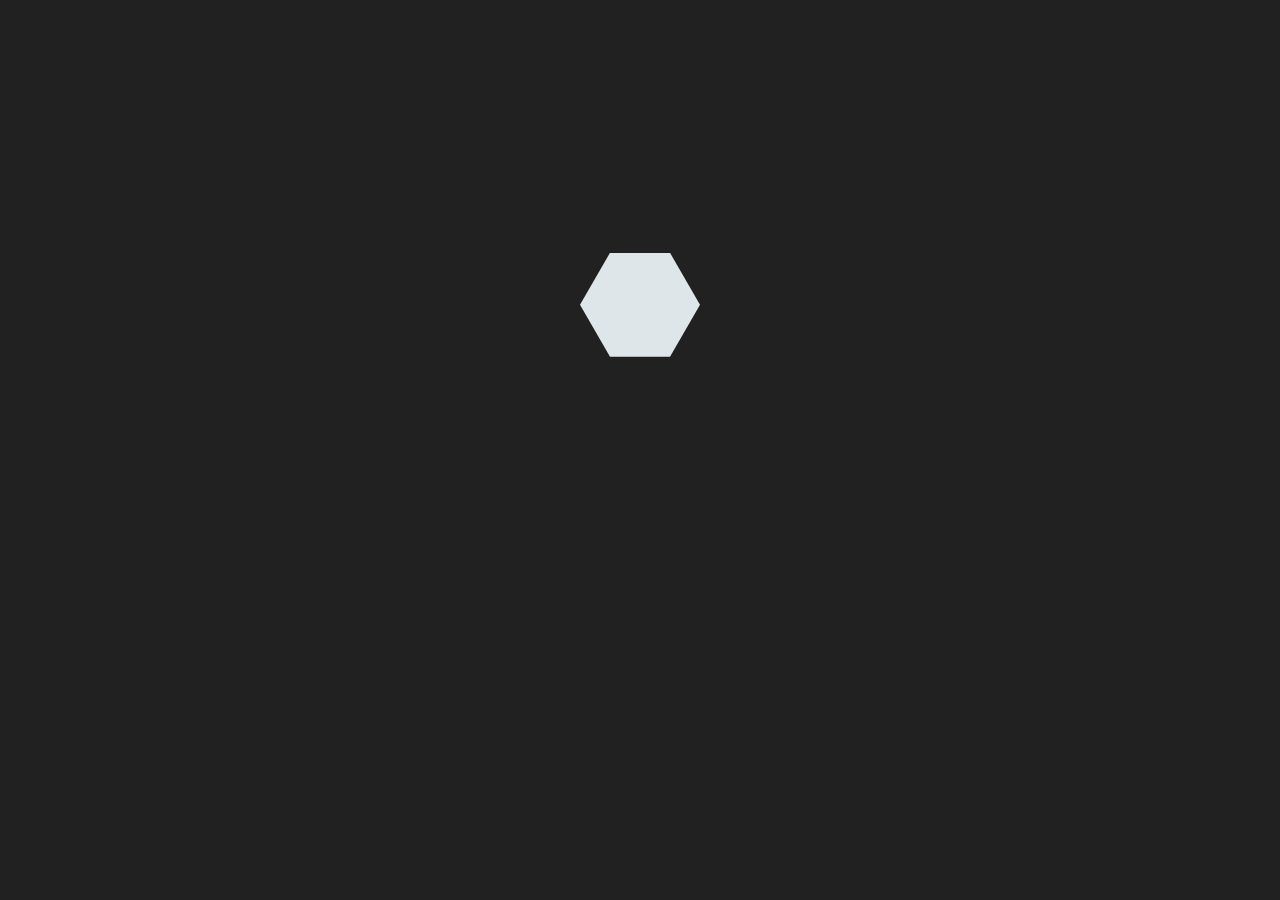
==== index.html @ 39d19e3d "add" ====
<!DOCTYPE html>
<html lang="en">
<head>
    <meta charset="UTF-8">
    <meta name="description" content="Portfolio Loader">
    <meta name="keywords" content="HTML, CSS, JavaScript, API">
    <meta name="author" content="Ritch Johan Jefferson">
    <meta name="viewport" content="width=device-width, initial-scale=1.0">
    <title>Loading</title>
    <link rel="stylesheet" href="loader.css">
    <!-- favicon -->
    <link rel="icon" type="image/JF-icon" href="assets/favicon.ico">
</head>
<body>
    <div class="custom-loader"></div>
    <script src="loader.js"></script>
</html>
---- loader.css ----
body{
    background-color: #212121;
}
.custom-loader {
    width: 120px;
    height: calc(0.866*120px);
    color:#dfe6e9;
    display: grid;
    animation: sp8-0 3s infinite linear;
    margin: 0 auto;
    margin-top: 20%;
}

.custom-loader:before,
.custom-loader:after {
    content: "";
    grid-area: 1/1;
}
.custom-loader:before {
    clip-path: polygon(25% 0,75% 0,100% 50%,75% 100%,25% 100%,0 50%);
    background: conic-gradient(from -30deg,#0000 60deg,currentColor 0);
}
.custom-loader:after {
    background: conic-gradient(from -30deg,currentColor 60deg,#0000 0);
    animation: sp8 0.25s infinite alternate;
}

@keyframes sp8-0 {
    0%,16.66%     {transform: rotate(0deg)}
    16.67%,33.33% {transform: rotate(60deg)}
    33.34%,50%    {transform: rotate(120deg)}
    50.1%,66.66%  {transform: rotate(180deg)}
    66.67%,83.33% {transform: rotate(240deg)}
    83.34%,100%   {transform: rotate(300deg)}
}

@keyframes sp8 {
    100%  {transform: translateY(-20px)}
}

@media (max-width:500px) {
    .custom-loader {
        
        
        margin-top: 48%;
        }
}
@media (max-width:600px) {
    .custom-loader {
        
        
        margin-top: 48%;
        }
}
@media (max-width:700px) {
    .custom-loader {
        margin-top: 48%;
        }
}
@media (max-width:800px) {
    .custom-loader {
        margin-top: 48%;
        }
}
@media (max-width:900px) {
    .custom-loader {
        margin-top: 48%;
        }
}
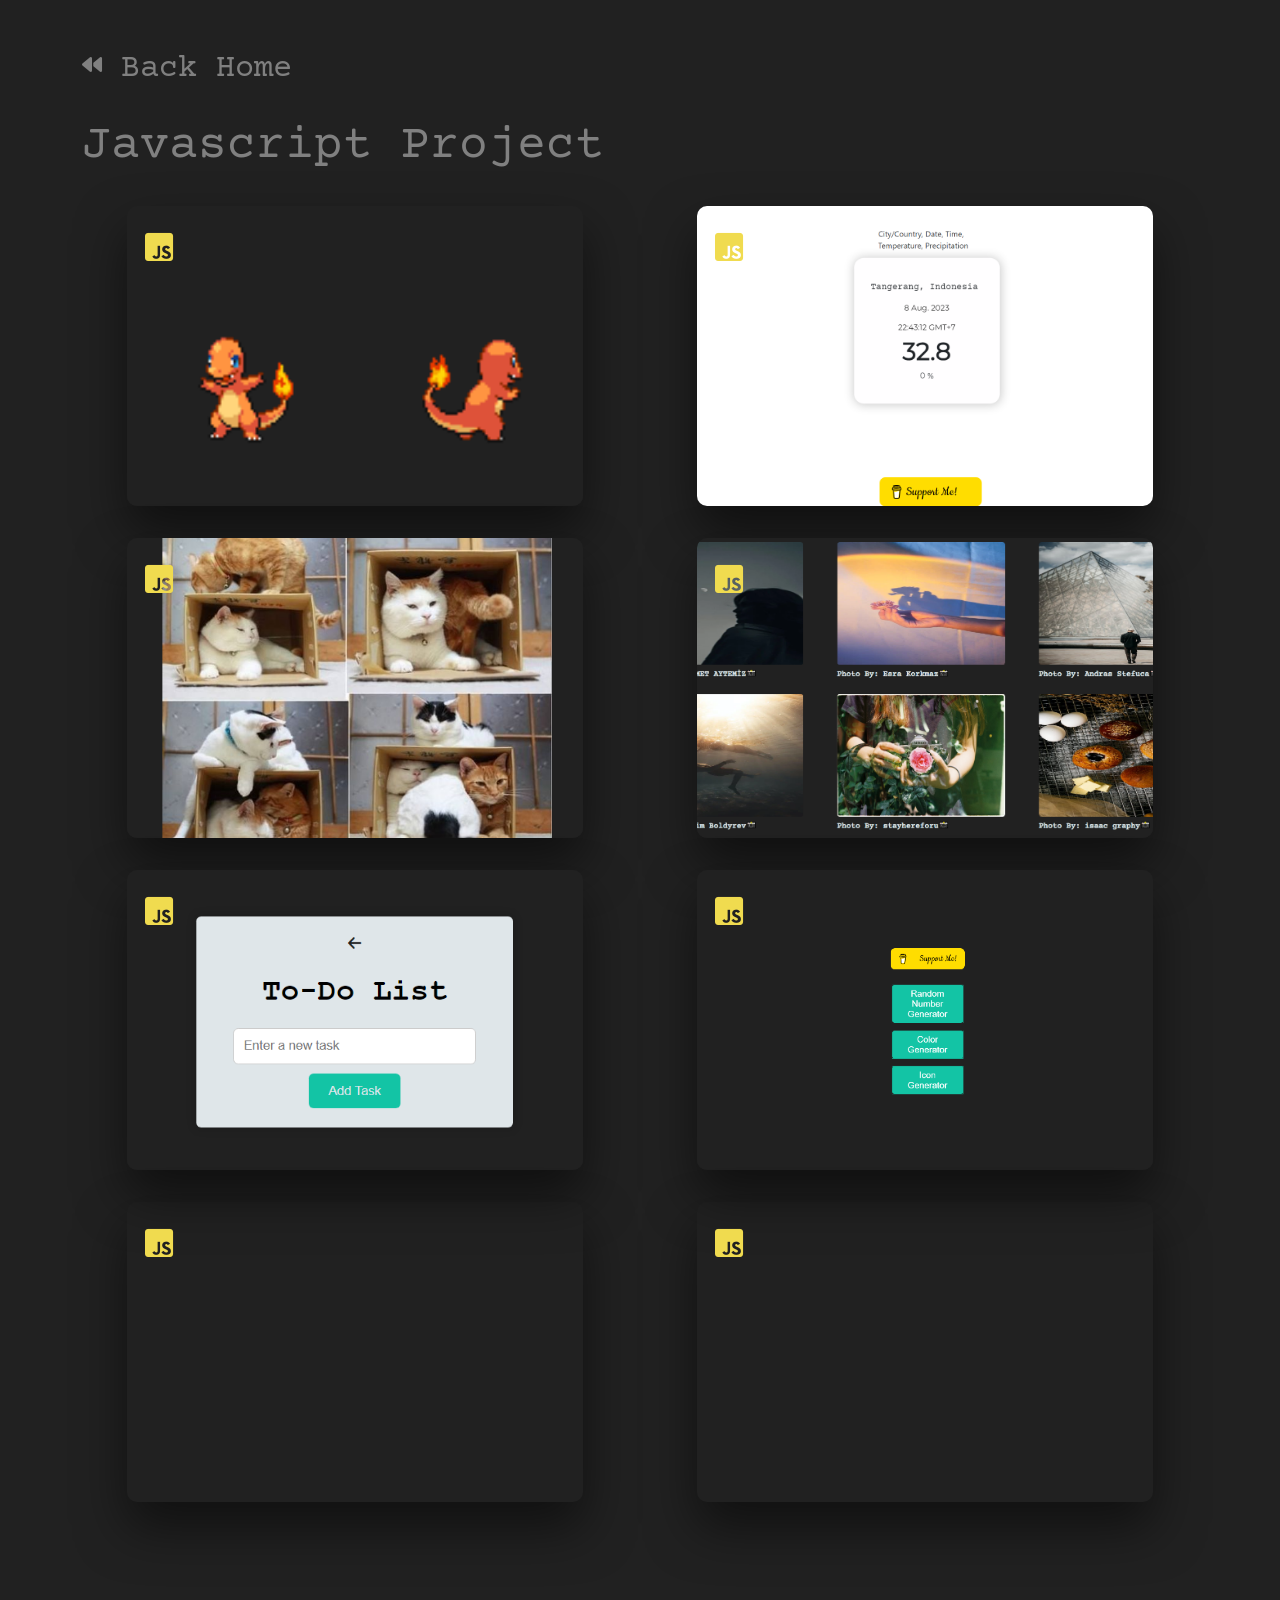
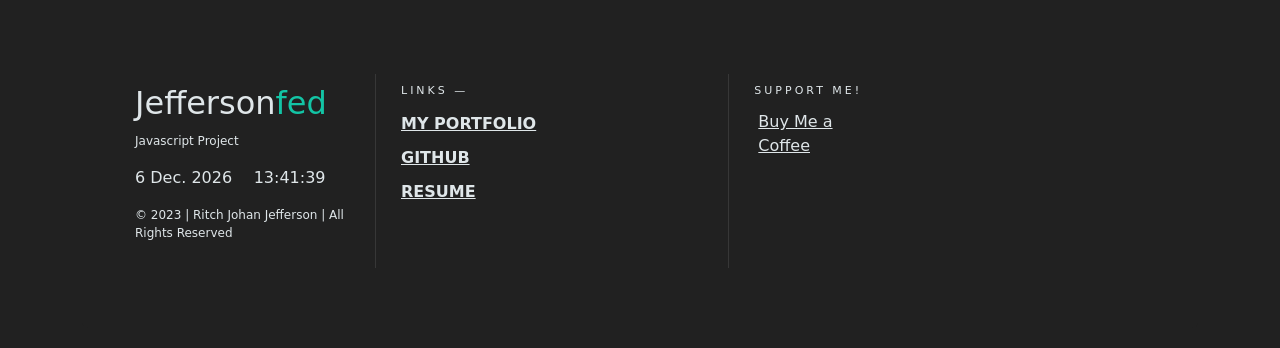
==== commit 2793e05f: "add" ====
--- a/index.html
+++ b/index.html
@@ -1,17 +1,218 @@
-<!DOCTYPE html>
+<!doctype html>
 <html lang="en">
+
 <head>
-    <meta charset="UTF-8">
-    <meta name="description" content="Portfolio Loader">
-    <meta name="keywords" content="HTML, CSS, JavaScript, API">
-    <meta name="author" content="Ritch Johan Jefferson">
-    <meta name="viewport" content="width=device-width, initial-scale=1.0">
-    <title>Loading</title>
-    <link rel="stylesheet" href="loader.css">
+  <title>Javascript Projects</title>
+  <!-- Required meta tags -->
+  <meta charset="utf-8">
+  <meta http-equiv="X-UA-Compatible" content="IE=edge">
+  <meta name="description" content="Portfolio Javascript Project">
+  <meta name="keywords" content="HTML, CSS, JavaScript, Portfolio, API, Animation, Parallax">
+  <meta name="author" content="Ritch Johan Jefferson">
+  <meta name="viewport" content="width=device-width, initial-scale=1, shrink-to-fit=no">
+
+  <!-- Bootstrap CSS v5.2.1 -->
+  <link href="https://cdn.jsdelivr.net/npm/bootstrap@5.2.1/dist/css/bootstrap.min.css" rel="stylesheet"
+    integrity="sha384-iYQeCzEYFbKjA/T2uDLTpkwGzCiq6soy8tYaI1GyVh/UjpbCx/TYkiZhlZB6+fzT" crossorigin="anonymous">
+    <link rel="stylesheet" href="https://cdnjs.cloudflare.com/ajax/libs/font-awesome/5.15.3/css/all.min.css"/>
+    <link rel="stylesheet" href="https://cdnjs.cloudflare.com/ajax/libs/font-awesome/6.0.0/css/all.min.css" integrity="sha512-9usAa10IRO0HhonpyAIVpjrylPvoDwiPUiKdWk5t3PyolY1cOd4DSE0Ga+ri4AuTroPR5aQvXU9xC6qOPnzFeg==" crossorigin="anonymous" referrerpolicy="no-referrer">
     <!-- favicon -->
-    <link rel="icon" type="image/JF-icon" href="assets/favicon.ico">
+    <link rel="icon" type="image/jefferson-icon" href="../assets/favicon.ico">  
+  <link rel="stylesheet" href="style.css">
+
 </head>
+
 <body>
-    <div class="custom-loader"></div>
-    <script src="loader.js"></script>
+  <header>
+    <!-- place navbar here -->
+  </header>
+  <main>
+    <div class="portfolio">
+        <div class="container">
+          <div class="row">
+            <div class="col-md-8">
+              <h5><a href="../projects.html" style="text-decoration-style: none;"><i class="fa-solid fa-backward fa-2xs"> </i> Back Home</a></h5>
+              <h3>Javascript Project</h3>
+            </div>
+          </div>
+          
+          <div class="row">
+          <div class=" boxy  box_1 col-md-6">
+            <span class="figure">
+                <i class="fa-brands fa-js-square"></i>
+            </span>
+             <div class="overlay_1">
+               <h2 class="overlay-text">PokeAPI</h2>
+               <a href="001_PokeAPI/index.html" target="_blank" class="overlay-link">Live Preview</a>
+               <a href="https://github.com/jeffersonfed/JavascriptProject/tree/main/001_PokeAPI" target="_blank" class="overlay-link">Code</a>
+             </div>
+            </div>
+            <div class=" boxy  box_2">
+                <span class="figure">
+                    <i class="fa-brands fa-js-square"></i>
+                </span>
+             <div class="overlay_1">
+               <h2 class="overlay-text">Weather App</h2>
+               <a href="002_weather_app/index.html" target="_blank" class="overlay-link">Live Preview</a>
+               <a href="https://github.com/jeffersonfed/JavascriptProject/tree/main/002_weather_app" target="_blank" class="overlay-link">Code</a>
+
+             </div>
+            </div>
+          </div>
+          
+          <div class="row">
+          <div class=" boxy  box_3 col-md-6">
+            <span class="figure">
+                <i class="fa-brands fa-js-square"></i>
+            </span>
+             <div class="overlay_1">
+               <h2 class="overlay-text">Random Cat</h2>
+               <a href="003_catAPI/index.html" class="overlay-link">Live Preview</a>
+               <a href="https://github.com/jeffersonfed/JavascriptProject/tree/main/003_catAPI" class="overlay-link">Code</a>
+               
+               
+             </div>
+            </div>
+            <div class=" boxy  box_4">
+                <span class="figure">
+                    <i class="fa-brands fa-js-square"></i>
+                </span>
+             <div class="overlay_1">
+               <h2 class="overlay-text">Pexels API</h2>
+               <a href="004_PexelAPI/index.html" target="_blank" class="overlay-link">Live Preview</a>
+               <a href="https://github.com/jeffersonfed/JavascriptProject/tree/main/004_PexelAPI" target="_blank" class="overlay-link">Code</a>
+             </div>
+            </div>
+          </div>
+          
+          <div class="row">
+          <div class=" boxy  box_5 col-md-6">
+            <span class="figure">
+                <i class="fa-brands fa-js-square"></i>
+            </span>
+             <div class="overlay_1">
+               <h2 class="overlay-text">To-Do List App</h2>
+               <a href="005_ToDoList/index.html" class="overlay-link">Live Preview</a>
+               <a href="https://github.com/jeffersonfed/JavascriptProject/tree/main/005_ToDoList" class="overlay-link">Code</a>
+             </div>
+            </div>
+            <div class=" boxy  box_6">
+                <span class="figure">
+                    <i class="fa-brands fa-js-square"></i>
+                </span>
+             <div class="overlay_1">
+               <h2 class="overlay-text">Generator</h2>
+               <a href="006_Generator/index.html" class="overlay-link">Live Preview</a>
+               <a href="https://github.com/jeffersonfed/JavascriptProject/tree/main/006_Generator" class="overlay-link">Code</a>
+             </div>
+            </div>
+          </div>
+          
+          <div class="row">
+          <div class=" boxy  box_7 col-md-6">
+            <span class="figure">
+                <i class="fa-brands fa-js-square"></i>
+            </span>
+             <div class="overlay_1">
+               <h2 class="overlay-text">Project 007</h2>
+               <a href="#" class="overlay-link">Live Preview</a>
+               <a href="#" class="overlay-link">Code</a>
+             </div>
+            </div>
+            <div class=" boxy  box_8">
+                <span class="figure">
+                    <i class="fa-brands fa-js-square"></i>
+                </span>
+             <div class="overlay_1">
+               <h2 class="overlay-text">Project 008</h2>
+               <a href="#" class="overlay-link">Live Preview</a>
+               <a href="#" class="overlay-link">Code</a>
+             </div>
+            </div>
+          </div>
+          
+        </div>
+      </div>
+  </main>
+  <footer>
+    <div class="container">
+        <section style="height:80px;"></section>
+        <div class="row" style="text-align:center;">
+            
+        </div>
+        <!----------- Footer ------------>
+        <footer class="footer-bs">
+            <div class="row">
+                <div class="col-md-3 footer-brand animated fadeInLeft">
+                    <h2>Jefferson<span style="color: #13c4a5;">fed</span></h2>
+                    <p>Javascript Project</p>
+                    <p>
+                        <div id="bk" class="country">
+                            <p>
+
+                                <div class="date"></div>
+                                <div class="time"></div>
+                            </p>
+                            
+                    </div><br>
+                    </p>
+                    <p>© 2023 | Ritch Johan Jefferson | All Rights Reserved</p>
+                </div>
+                <div class="col-md-4 footer-nav animated fadeInUp">
+                    <h4>Links —</h4>
+                    <div class="col-md-6">
+                        <ul class="pages">
+                            <li><a href="https://jeffersonfed.github.io">My Portfolio</a></li>
+                            <li><a href="https://github.com/jeffersonfed">Github</a></li>
+                            <li><a href="https://jeffersonrj.vercel.app/resume.html">Resume</a></li>
+                            
+                        </ul>
+                    </div>
+                    <!-- <div class="col-md-6">
+                        <ul class="list">
+                            <li><a href="#">About Us</a></li>
+                            <li><a href="#">Contacts</a></li>
+                            <li><a href="#">Terms & Condition</a></li>
+                            <li><a href="#">Privacy Policy</a></li>
+                        </ul>
+                    </div> -->
+                </div>
+                <div class="col-md-2 footer-social animated fadeInDown">
+                    <h4>Support Me!</h4>
+                    <ul>
+                        <li><a href="https://buymeacoffee.com/jeffersonfed">Buy Me a Coffee</a></li>
+                        <!-- <li><a href="#">Twitter</a></li>
+                        <li><a href="#">Instagram</a></li>
+                        -->
+                    </ul>
+                </div>
+                <!-- <div class="col-md-3 footer-ns animated fadeInRight">
+                    <h4>Newsletter</h4>
+                    <p>test</p>
+                    <p>
+                        <div class="input-group">
+                          <input type="text" class="form-control" placeholder="Search for...">
+                          <span class="input-group-btn">
+                            <button class="btn btn-default" type="button"><span class="glyphicon glyphicon-envelope"></span></button>
+                          </span>
+                        </div>
+                     </p>
+                </div> -->
+            </div>
+        </footer>
+        <!-- <section style="text-align:center; margin:10px auto;"><p>Designed by <a href="http://princesargbah.me">Prince J. Sargbah</a></p></section> -->
+    
+    </div>
+  </footer>
+  <!-- Bootstrap JavaScript Libraries -->
+  <script src="https://cdn.jsdelivr.net/npm/@popperjs/core@2.11.6/dist/umd/popper.min.js"
+    integrity="sha384-oBqDVmMz9ATKxIep9tiCxS/Z9fNfEXiDAYTujMAeBAsjFuCZSmKbSSUnQlmh/jp3" crossorigin="anonymous">
+  </script>
+
+  <script src="https://cdn.jsdelivr.net/npm/bootstrap@5.2.1/dist/js/bootstrap.min.js"
+    integrity="sha384-7VPbUDkoPSGFnVtYi0QogXtr74QeVeeIs99Qfg5YCF+TidwNdjvaKZX19NZ/e6oz" crossorigin="anonymous">
+  </script>
+  <script src="js/time.js"></script>
+</body>
+
 </html>
--- a/style.css
+++ b/style.css
@@ -0,0 +1,281 @@
+@import url('https://fonts.googleapis.com/css2?family=Courier+Prime&display=swap');
+@import url('https://fonts.googleapis.com/css2?family=Montserrat:wght@300&display=swap');
+
+html,body{
+    background-color: #212121;
+}
+
+.portfolio {
+    margin-top: 50px;
+        
+    }
+    .boxy{
+      position: relative;
+        display: block;
+      width: 40%;
+      height: 300px;
+      margin: 0 auto 2em;
+      padding: 0;
+      background-size: cover;
+      border-radius: 10px;
+      box-shadow:0px 25px 50px rgba(0,0,0,.5);
+      overflow:hidden;
+      transition:all .4s ease;
+    }
+    .portfolio h5{
+      margin-bottom: 30px;
+      color: grey;
+      font-family: 'Courier Prime', monospace;
+        font-size: 2em;
+    }
+    .portfolio h5 a{
+      text-decoration: none;
+      color: grey;
+    }
+    .portfolio h5 a:hover{
+      color: #13c4a5;
+    }
+    .portfolio h3{
+      margin-bottom: 30px;
+      color: grey;
+      font-family: 'Courier Prime', monospace;
+        font-size: 3em;
+    }
+    .portfolio h3:hover{
+      color: #13c4a5;
+    }
+    .figure{
+      color: #F0DB4F;
+      font-family: "Dancing Script";
+      font-size: 2em; 
+      padding: 4%;
+      bottom: 0;
+       
+      
+    }
+    .overlay_1{
+       width: 100%;
+      height: 100%;
+      position: absolute;
+      top:0;
+      z-index:10;
+    }
+    .overlay_1:after {
+      content: '';
+      width: 200%;
+      border-radius: 10px;
+      height: 100%;
+      background-color: #212121;
+      opacity: 0;
+      position: absolute;
+      top: 0;
+      z-index: -10;
+      left: 0;
+      transition: all .3s ease;
+    }
+    .overlay-text {
+        position: relative;
+        top:-200px;
+        margin-bottom:1em;
+        margin-top:3em;
+      font-family: 'Montserrat', sans-serif;
+        font-size: 1.75em;
+        font-weight: 200;
+        color:#dfe6e9;
+        text-align: center;
+        letter-spacing:5px;
+        transition:all .3s cubic-bezier(.3, 0, 0, 1.3);
+      }
+    .overlay-text a i:hover{
+      color: #212121;
+    }
+    .overlay-link{
+      position: relative;
+      display: block;
+      width: 60%;
+      top: 220px;
+      padding: 10px;
+      margin: 0 auto;
+    font-family: 'Montserrat', sans-serif;
+      color: #dfe6e9;
+      letter-spacing: 3px;
+      text-decoration: none;
+      text-align: center;
+      /* border: 2px solid white; */
+      border-radius: 3px;
+      font-size: 1em;
+      transition: all 0.3s cubic-bezier(0.3, 0, 0, 1.3);
+    }
+    .overlay-link:hover{
+      background-color: #212121;
+        color: #13c4a5;
+      text-decoration: none;
+    }
+   
+    .boxy:hover .overlay-text {
+      top: 0;
+    }
+    .boxy:hover .overlay-link{
+      top: 0;
+    }
+    .boxy:hover .overlay_1:after {
+      opacity: .75;
+    }
+    
+    
+    
+    .box_1{
+      background-image: url('assets/001-2.png');
+      /* background-position: center; */
+    }
+    
+    .box_2{
+       background-image: url('assets/002.png');
+       background-position: center;
+    }
+    .box_3{
+       background-image: url('assets/003-2.png');
+       background-position: center;
+    }
+    .box_4{
+       background-image: url('assets/004.png');
+       background-position: center;
+    }
+    .box_5{
+       background-image: url('assets/005.png');
+       background-position: center;
+
+    }
+    .box_6{
+       background-image: url('assets/006.png');
+       background-position: center;
+    }
+    .box_7{
+       background-image: url('');
+    }
+    .box_8{
+       background-image: url('');
+    }
+    /* timezone */
+  .country .date {
+    /* font-style: italic; */
+    display: flex;
+    float: left;
+    text-align: center;
+    color: #dfe6e9;
+  }
+  .country .time {
+    /* text-align: center; */
+    color: #dfe6e9;
+    display: flex;
+    float: left;
+    margin-left: 10%;
+  }
+ 
+    /* footer */
+    .footer-bs {
+        background-color: #212121;
+        padding: 60px 40px;
+        color: #dfe6e9;
+        margin-bottom: 20px;
+        border-bottom-right-radius: 6px;
+        border-top-left-radius: 0px;
+        border-bottom-left-radius: 6px;
+    }
+    .footer-bs .footer-brand, .footer-bs .footer-nav, .footer-bs .footer-social, .footer-bs .footer-ns { padding:10px 25px; }
+    .footer-bs .footer-nav, .footer-bs .footer-social, .footer-bs .footer-ns { border-color: transparent; }
+    .footer-bs .footer-brand h2 { margin:0px 0px 10px; }
+    .footer-bs .footer-brand p { font-size:12px;  color: #dfe6e9; }
+    
+    .footer-bs .footer-nav ul.pages { list-style:none; padding:0px; }
+    .footer-bs .footer-nav ul.pages li { padding:5px 0px;}
+    .footer-bs .footer-nav ul.pages a {  color: #dfe6e9; font-weight:bold; text-transform:uppercase; }
+    .footer-bs .footer-nav ul.pages a:hover {  color: #13c4a5; text-decoration:none; }
+    .footer-bs .footer-nav h4 {
+        font-size: 11px;
+        text-transform: uppercase;
+        letter-spacing: 3px;
+        margin-bottom:10px;
+    }
+    
+    .footer-bs .footer-nav ul.list { list-style:none; padding:0px; }
+    .footer-bs .footer-nav ul.list li { padding:5px 0px;}
+    .footer-bs .footer-nav ul.list a { color: #dfe6e9; }
+    .footer-bs .footer-nav ul.list a:hover { color: #13c4a5; text-decoration:none; }
+    
+    .footer-bs .footer-social ul { list-style:none; padding:0px; }
+    .footer-bs .footer-social h4 {
+        font-size: 11px;
+        text-transform: uppercase;
+        letter-spacing: 3px;
+    }
+    .footer-bs .footer-social li { padding:5px 4px;}
+    .footer-bs .footer-social a { color: #dfe6e9;}
+    .footer-bs .footer-social a:hover { color: #13c4a5; text-decoration:none; }
+    
+    .footer-bs .footer-ns h4 {
+        font-size: 11px;
+        text-transform: uppercase;
+        letter-spacing: 3px;
+        margin-bottom:10px;
+    }
+    .footer-bs .footer-ns p { font-size:12px; color: #dfe6e9; }
+    
+    @media (min-width: 768px) {
+        .footer-bs .footer-nav, .footer-bs .footer-social, .footer-bs .footer-ns { border-left:solid 1px rgba(255,255,255,0.10); }
+    }
+
+    @media (max-width: 800px){
+      .box_1{
+        background-image: url('assets/001-2.png');
+      }
+      
+      .box_2{
+         background-image: url('assets/002-smaller.png');
+      }
+      .box_3{
+         background-image: url('assets/003-2.png');
+      }
+      .box_4{
+         background-image: url('assets/004.png');
+      }
+      .box_5{
+         background-image: url('assets/005.png');
+      }
+      .box_6{
+         background-image: url('');
+      }
+      .box_7{
+         background-image: url('');
+      }
+      .box_8{
+         background-image: url('');
+      }
+    }
+    @media (max-width: 700px){
+      .box_1{
+        background-image: url('assets/001-2.png');
+      }
+      
+      .box_2{
+         background-image: url('assets/002-smaller.png');
+      }
+      .box_3{
+         background-image: url('assets/003-2.png');
+      }
+      .box_4{
+         background-image: url('assets/004.png');
+      }
+      .box_5{
+         background-image: url('assets/005.png');
+      }
+      .box_6{
+         background-image: url('');
+      }
+      .box_7{
+         background-image: url('');
+      }
+      .box_8{
+         background-image: url('');
+      }
+    }
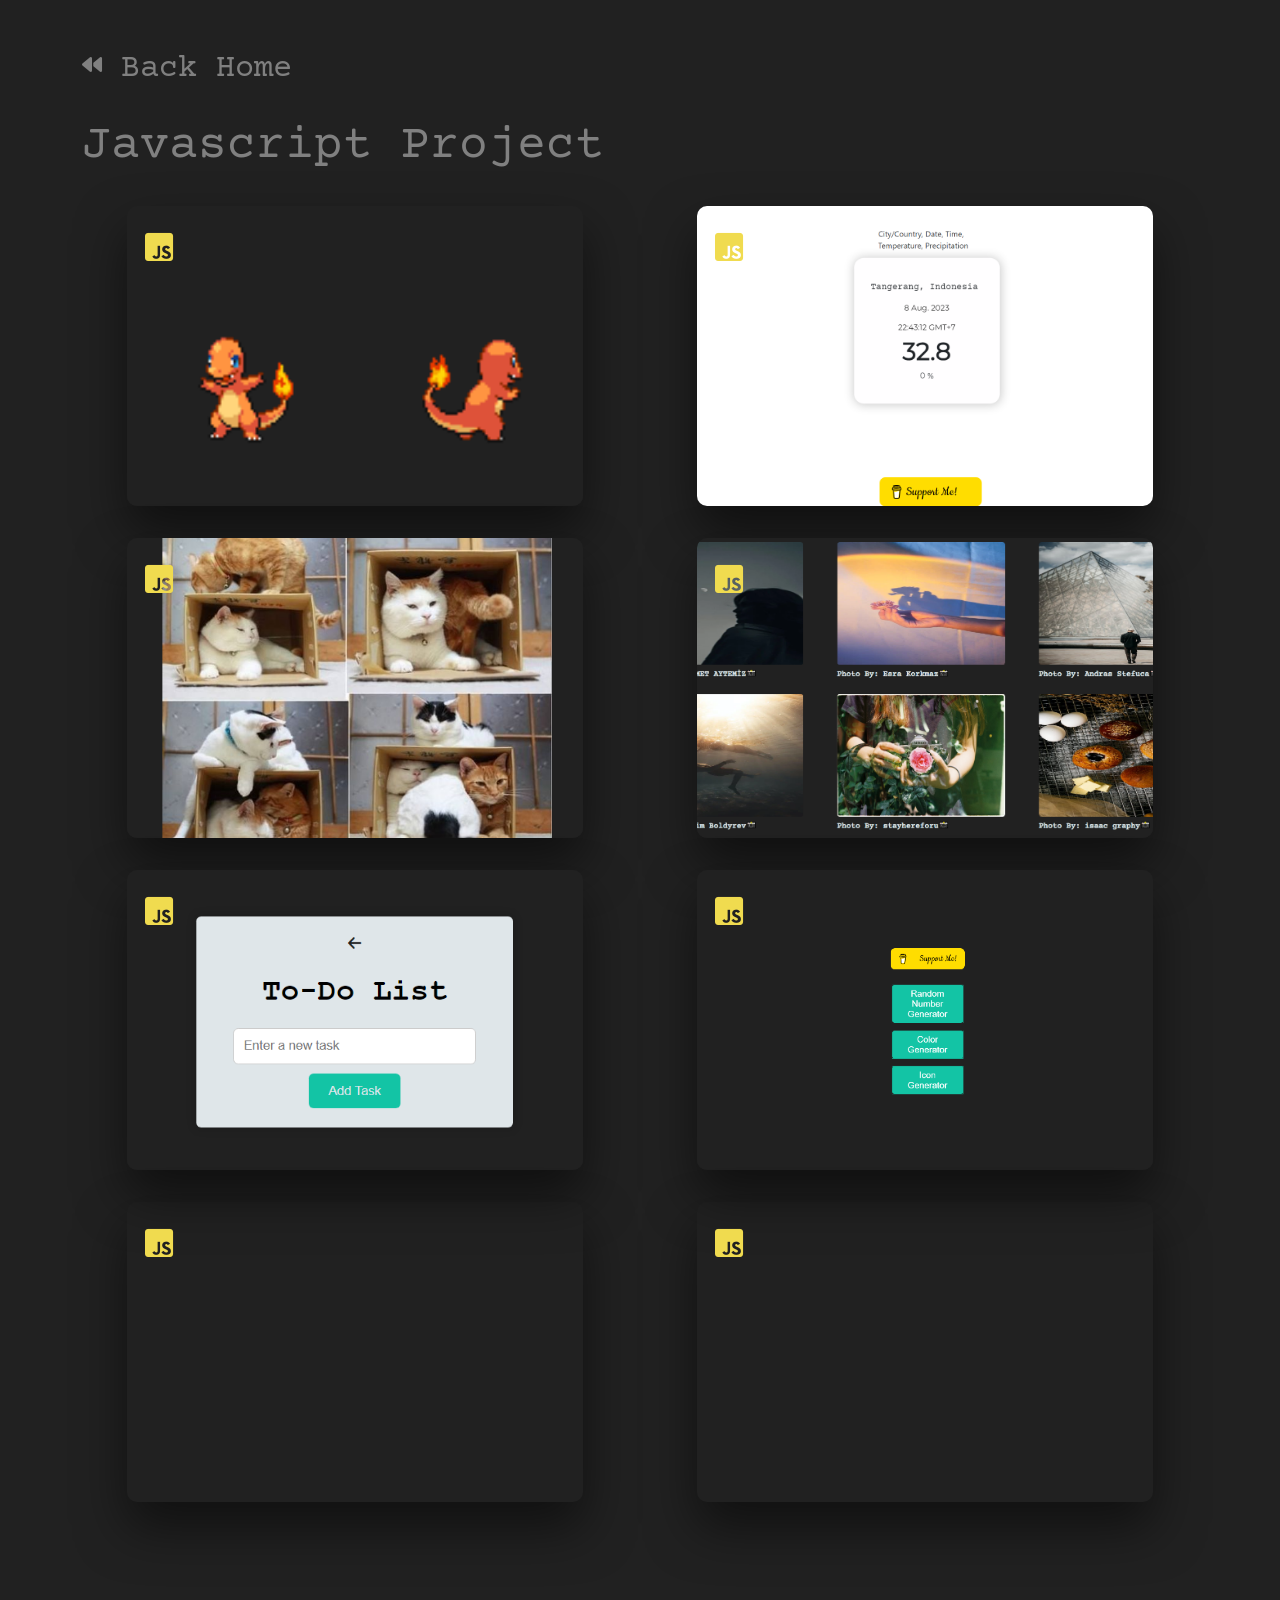
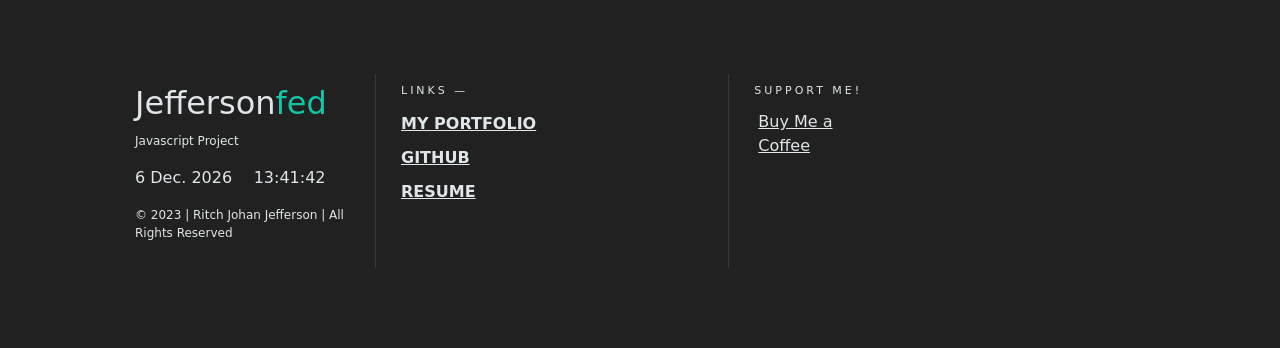
==== commit d87a753b: "add" ====
--- a/index.html
+++ b/index.html
@@ -162,9 +162,9 @@
                     <h4>Links —</h4>
                     <div class="col-md-6">
                         <ul class="pages">
-                            <li><a href="https://jeffersonfed.github.io">My Portfolio</a></li>
+                            <li><a href="https://portfolio.jeffersonfed.xyz">My Portfolio</a></li>
                             <li><a href="https://github.com/jeffersonfed">Github</a></li>
-                            <li><a href="https://jeffersonrj.vercel.app/resume.html">Resume</a></li>
+                            <li><a href="https://portfolio.jeffersonfed.xyz/Resume_CV.pdf">Resume</a></li>
                             
                         </ul>
                     </div>
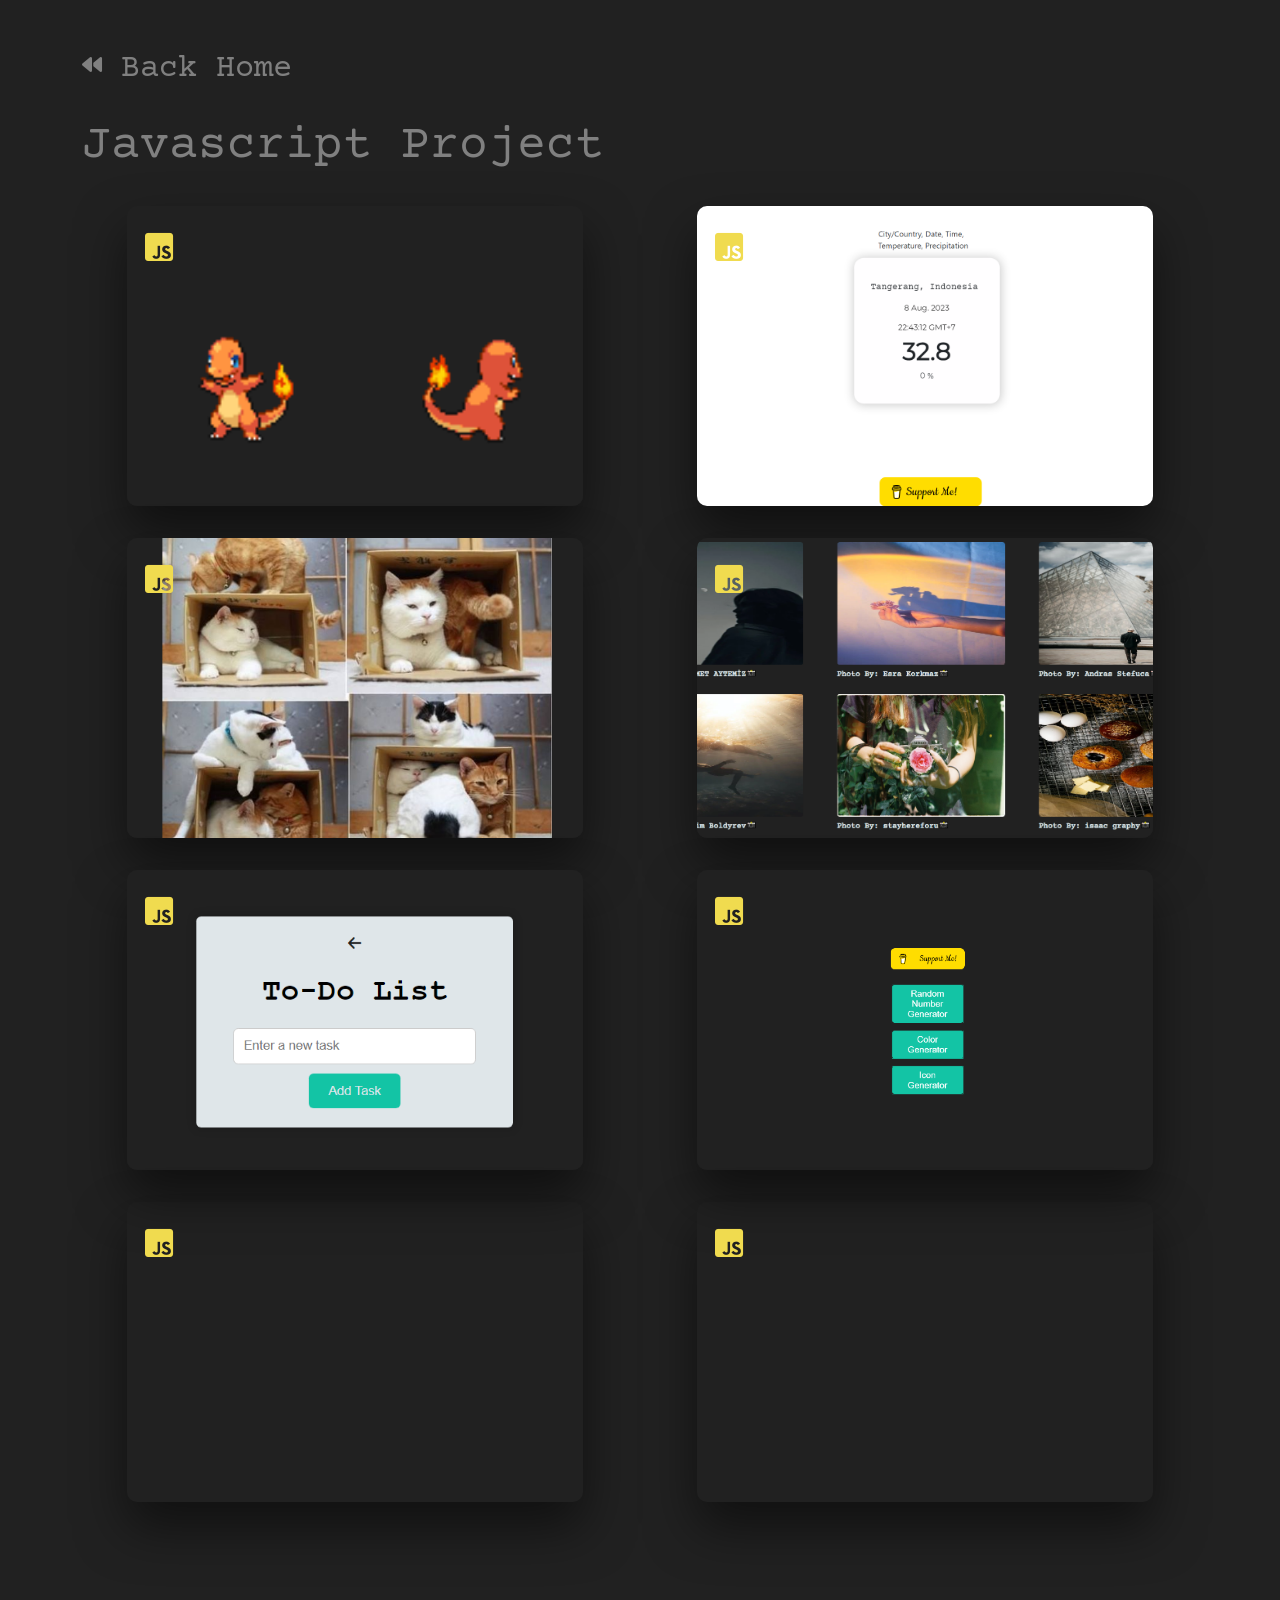
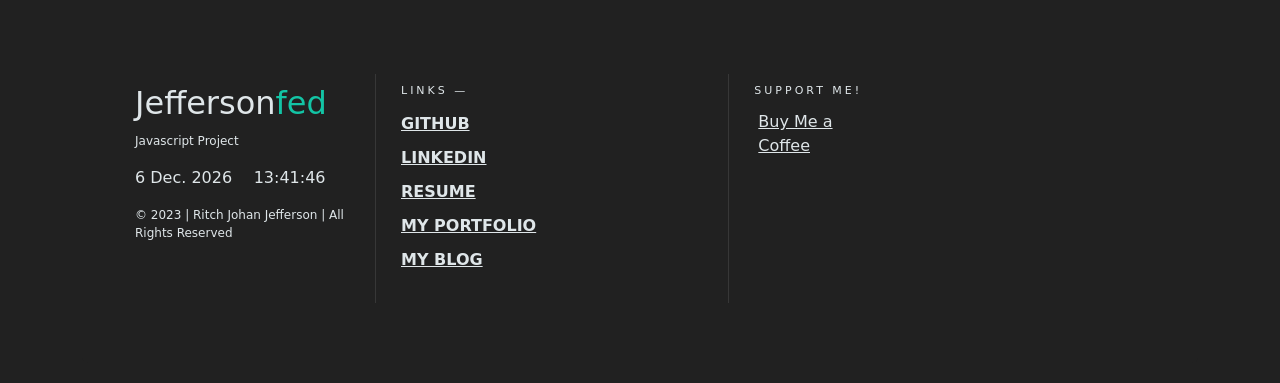
==== commit c8a318dd: "add" ====
--- a/index.html
+++ b/index.html
@@ -162,9 +162,11 @@
                     <h4>Links —</h4>
                     <div class="col-md-6">
                         <ul class="pages">
-                            <li><a href="https://portfolio.jeffersonfed.xyz">My Portfolio</a></li>
-                            <li><a href="https://github.com/jeffersonfed">Github</a></li>
-                            <li><a href="https://portfolio.jeffersonfed.xyz/Resume_CV.pdf">Resume</a></li>
+                          <li><a href="https://github.com/jeffersonfed">Github</a></li>
+                          <li><a href="https://www.linkedin.com/in/jeffersonfed">LinkedIn</a></li>
+                          <li><a href="https://portfolio.jeffersonfed.xyz/Resume_CV.pdf">Resume</a></li>
+                          <li><a href="https://portfolio.jeffersonfed.xyz">My Portfolio</a></li>
+                          <li><a href="https://jeffersonfed.xyz">My Blog</a></li>
                             
                         </ul>
                     </div>
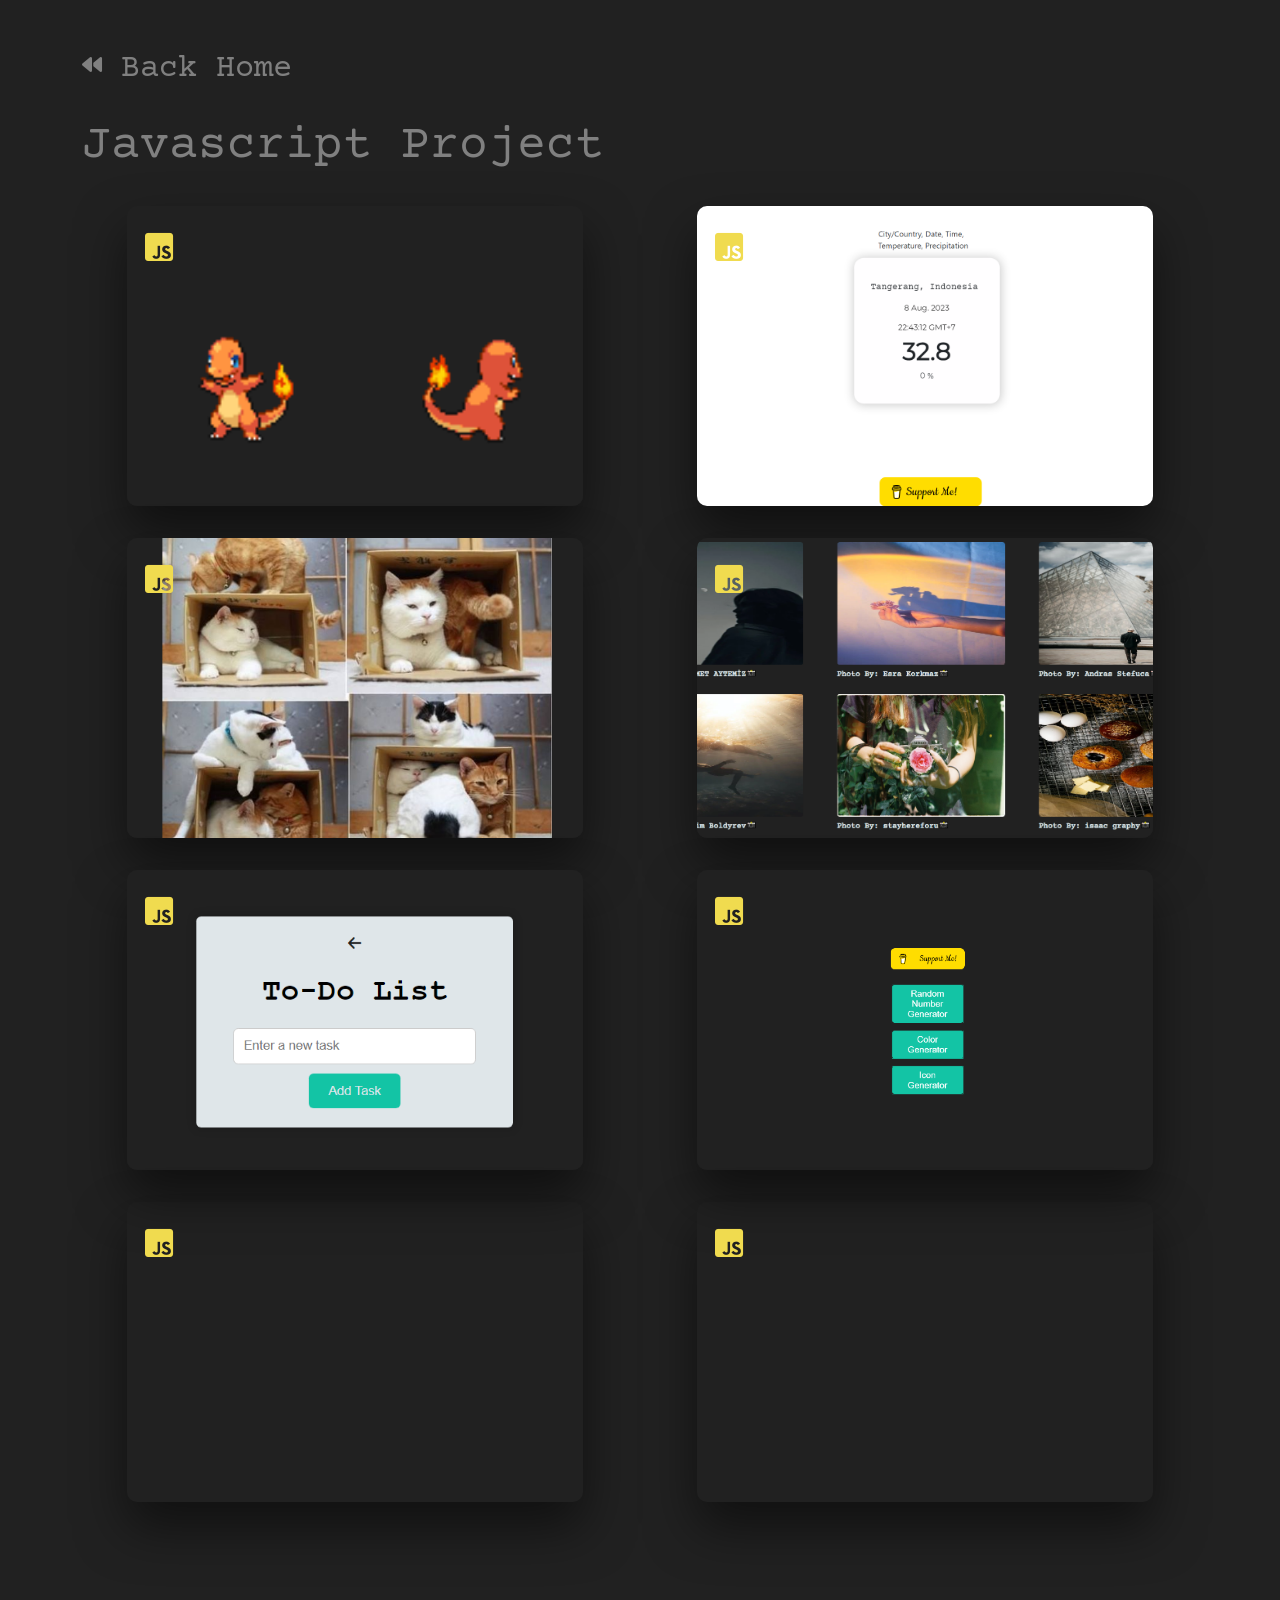
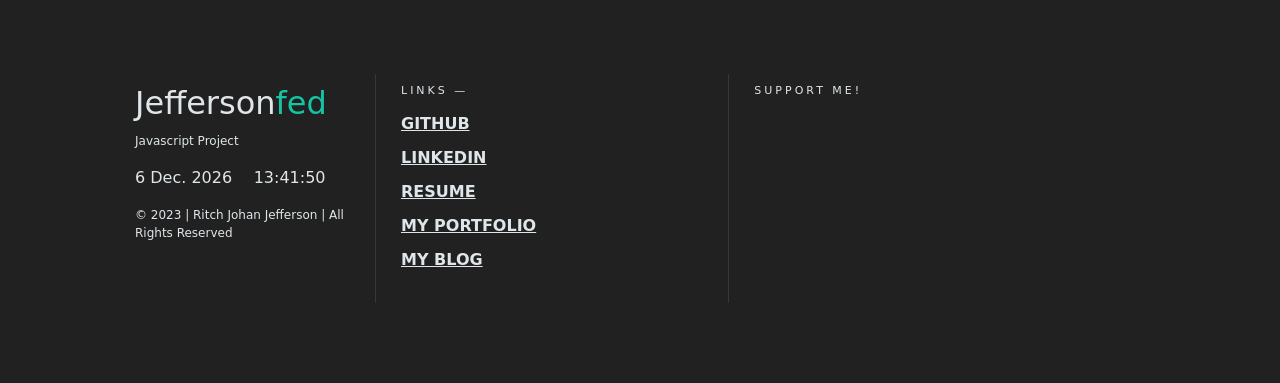
==== commit c04a4fea: "Change From buymeacoffee to Ko-fi.com" ====
--- a/index.html
+++ b/index.html
@@ -182,7 +182,7 @@
                 <div class="col-md-2 footer-social animated fadeInDown">
                     <h4>Support Me!</h4>
                     <ul>
-                        <li><a href="https://buymeacoffee.com/jeffersonfed">Buy Me a Coffee</a></li>
+                        <li><script type='text/javascript' src='https://storage.ko-fi.com/cdn/widget/Widget_2.js'></script><script type='text/javascript'>kofiwidget2.init('Support Me on Ko-fi', '#13c4a5', 'jeffersonfed');kofiwidget2.draw();</script> </li>
                         <!-- <li><a href="#">Twitter</a></li>
                         <li><a href="#">Instagram</a></li>
                         -->
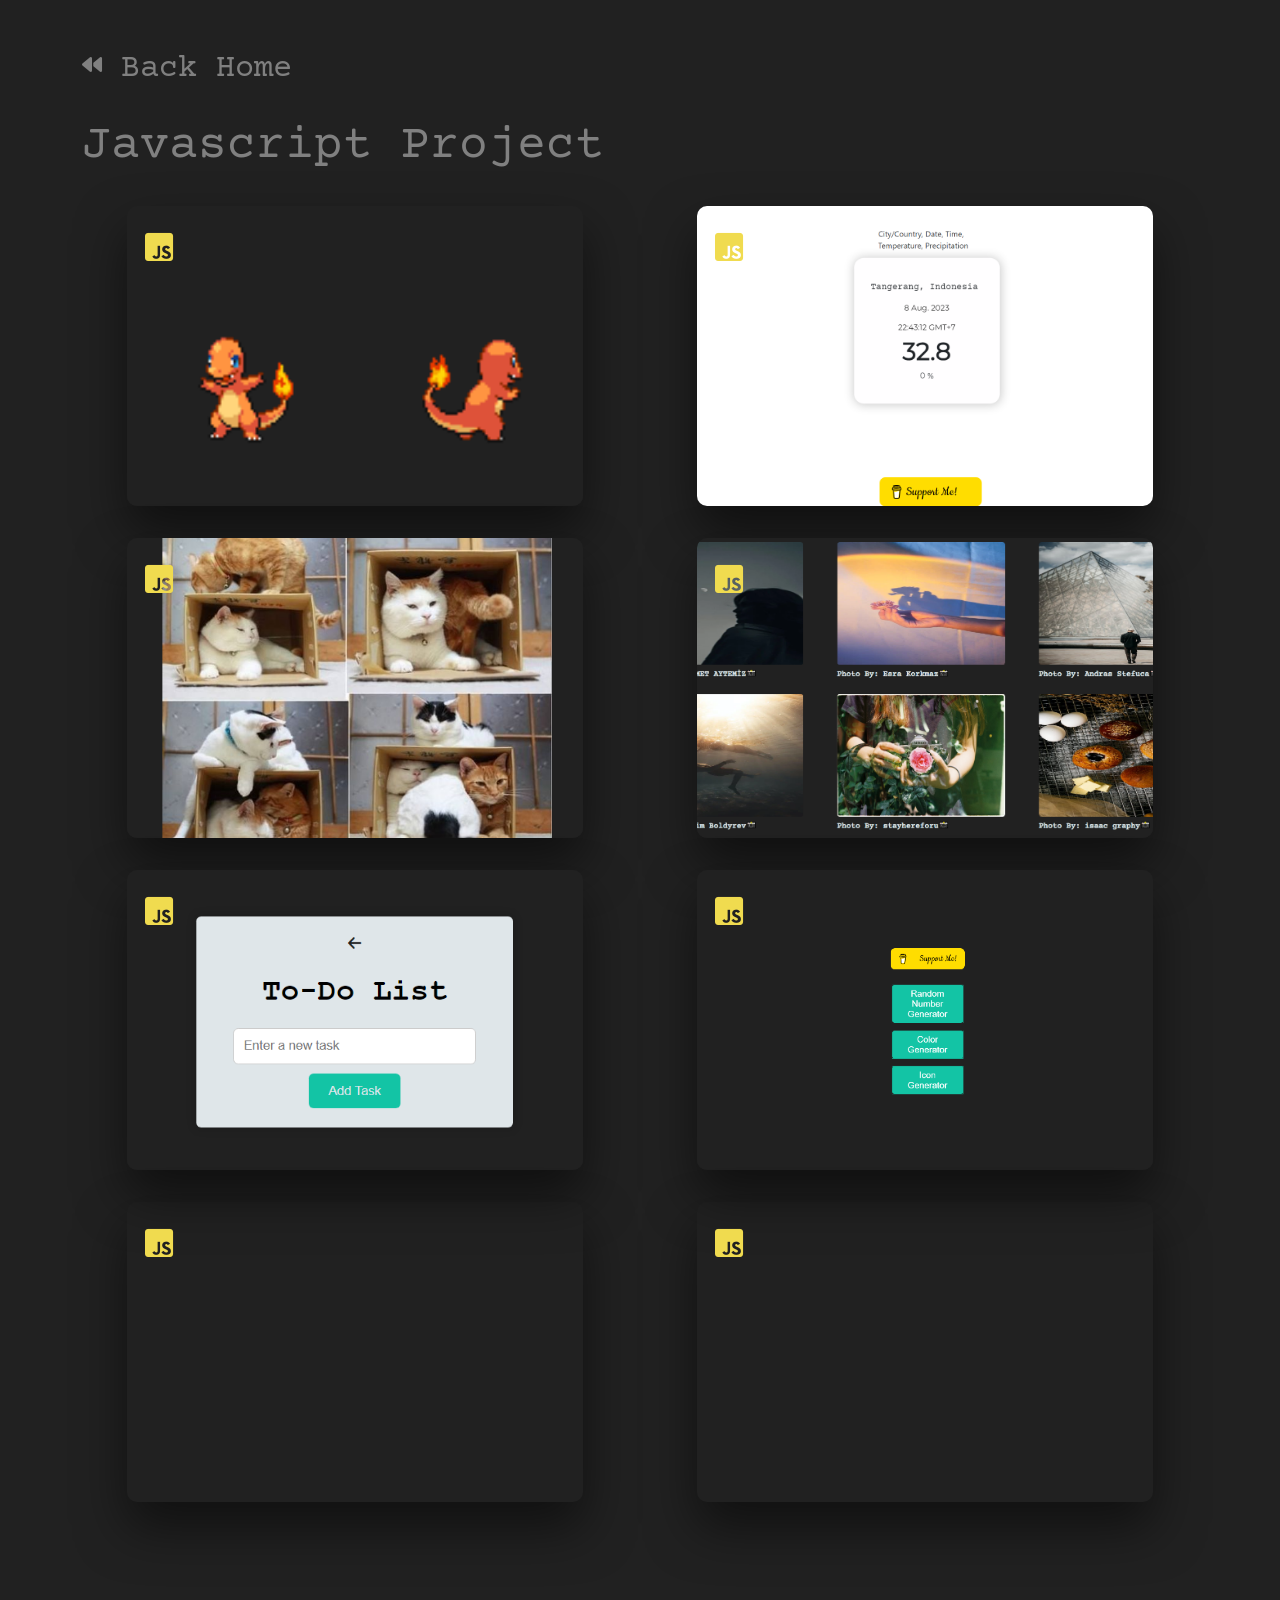
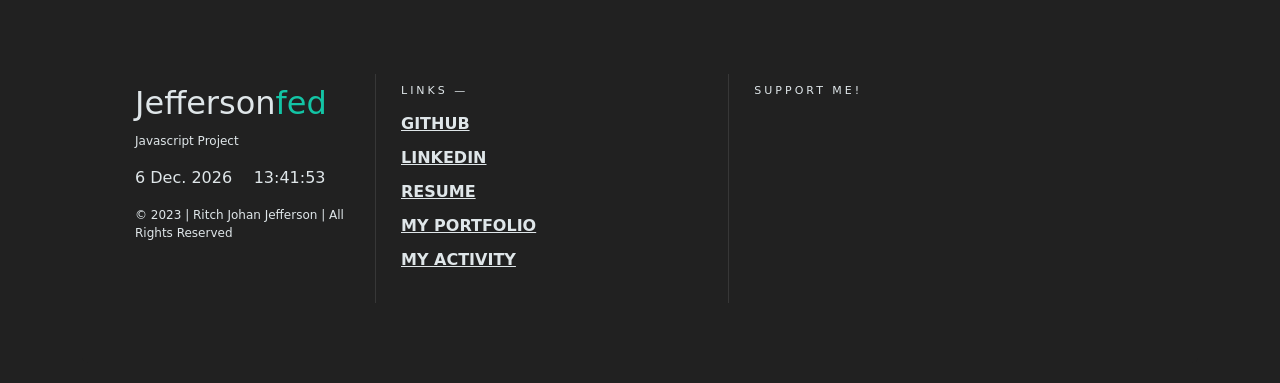
==== commit a490ba7e: "Update Link" ====
--- a/index.html
+++ b/index.html
@@ -166,7 +166,7 @@
                           <li><a href="https://www.linkedin.com/in/jeffersonfed">LinkedIn</a></li>
                           <li><a href="https://portfolio.jeffersonfed.xyz/Resume_CV.pdf">Resume</a></li>
                           <li><a href="https://portfolio.jeffersonfed.xyz">My Portfolio</a></li>
-                          <li><a href="https://jeffersonfed.xyz">My Blog</a></li>
+                          <li><a href="https://activity.jeffersonfed.xyz">My Activity</a></li>
                             
                         </ul>
                     </div>
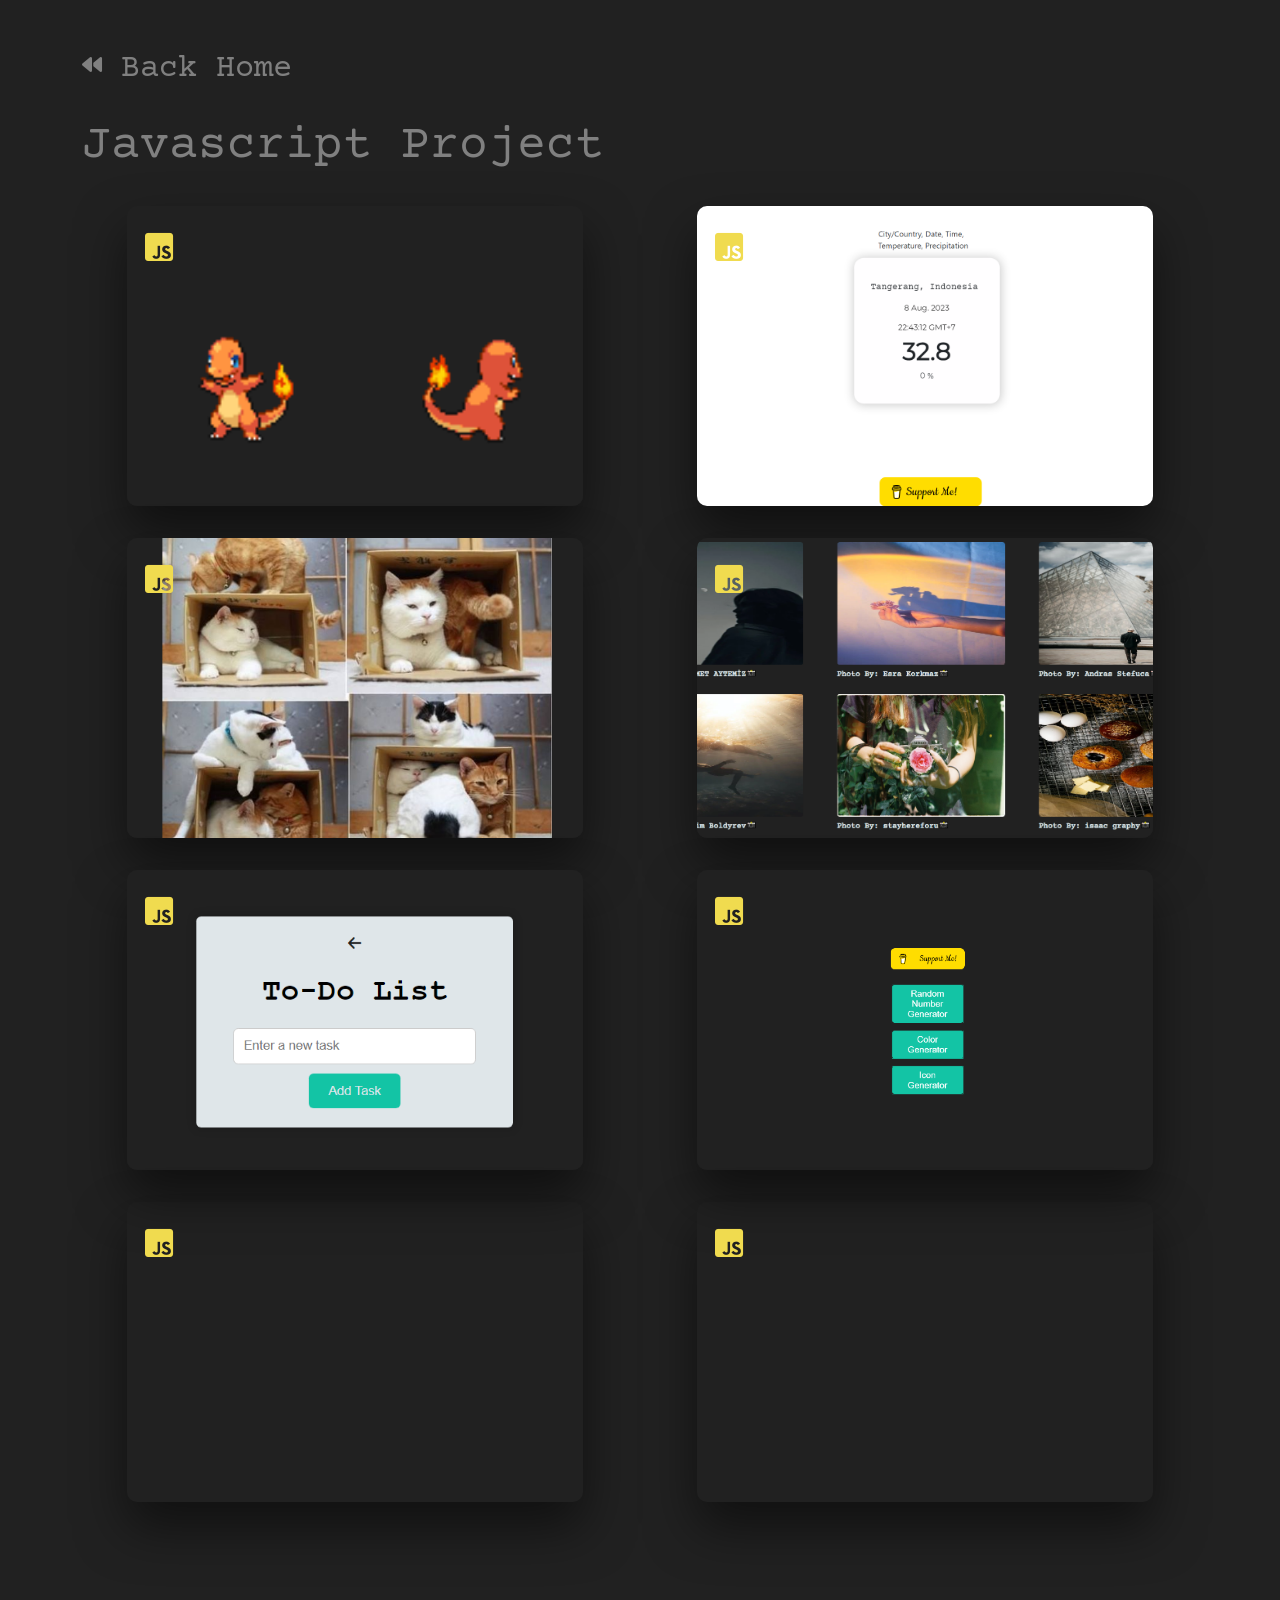
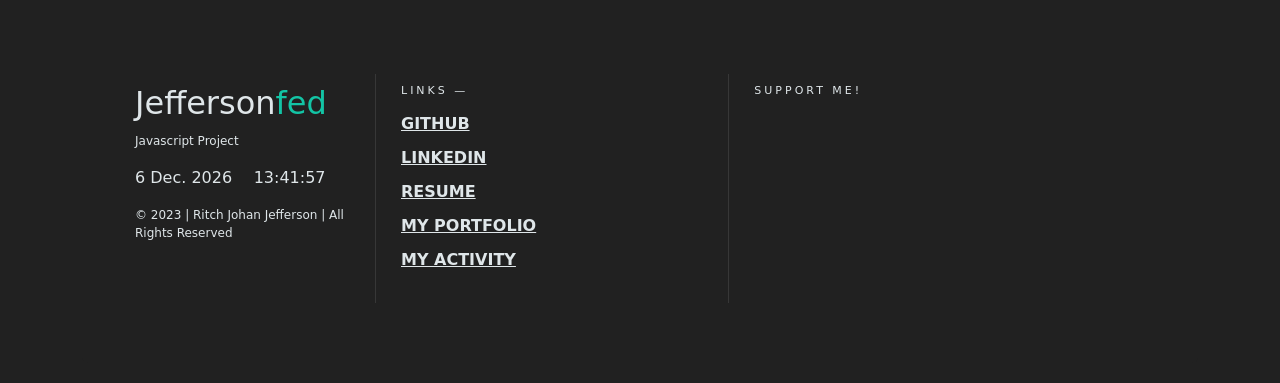
==== commit a5ab72d9: "Update Back Home a href" ====
--- a/index.html
+++ b/index.html
@@ -31,7 +31,7 @@
         <div class="container">
           <div class="row">
             <div class="col-md-8">
-              <h5><a href="../projects.html" style="text-decoration-style: none;"><i class="fa-solid fa-backward fa-2xs"> </i> Back Home</a></h5>
+              <h5><a href="https://github.com/jeffersonfed/jeffersonfed" style="text-decoration-style: none;"><i class="fa-solid fa-backward fa-2xs"> </i> Back Home</a></h5>
               <h3>Javascript Project</h3>
             </div>
           </div>
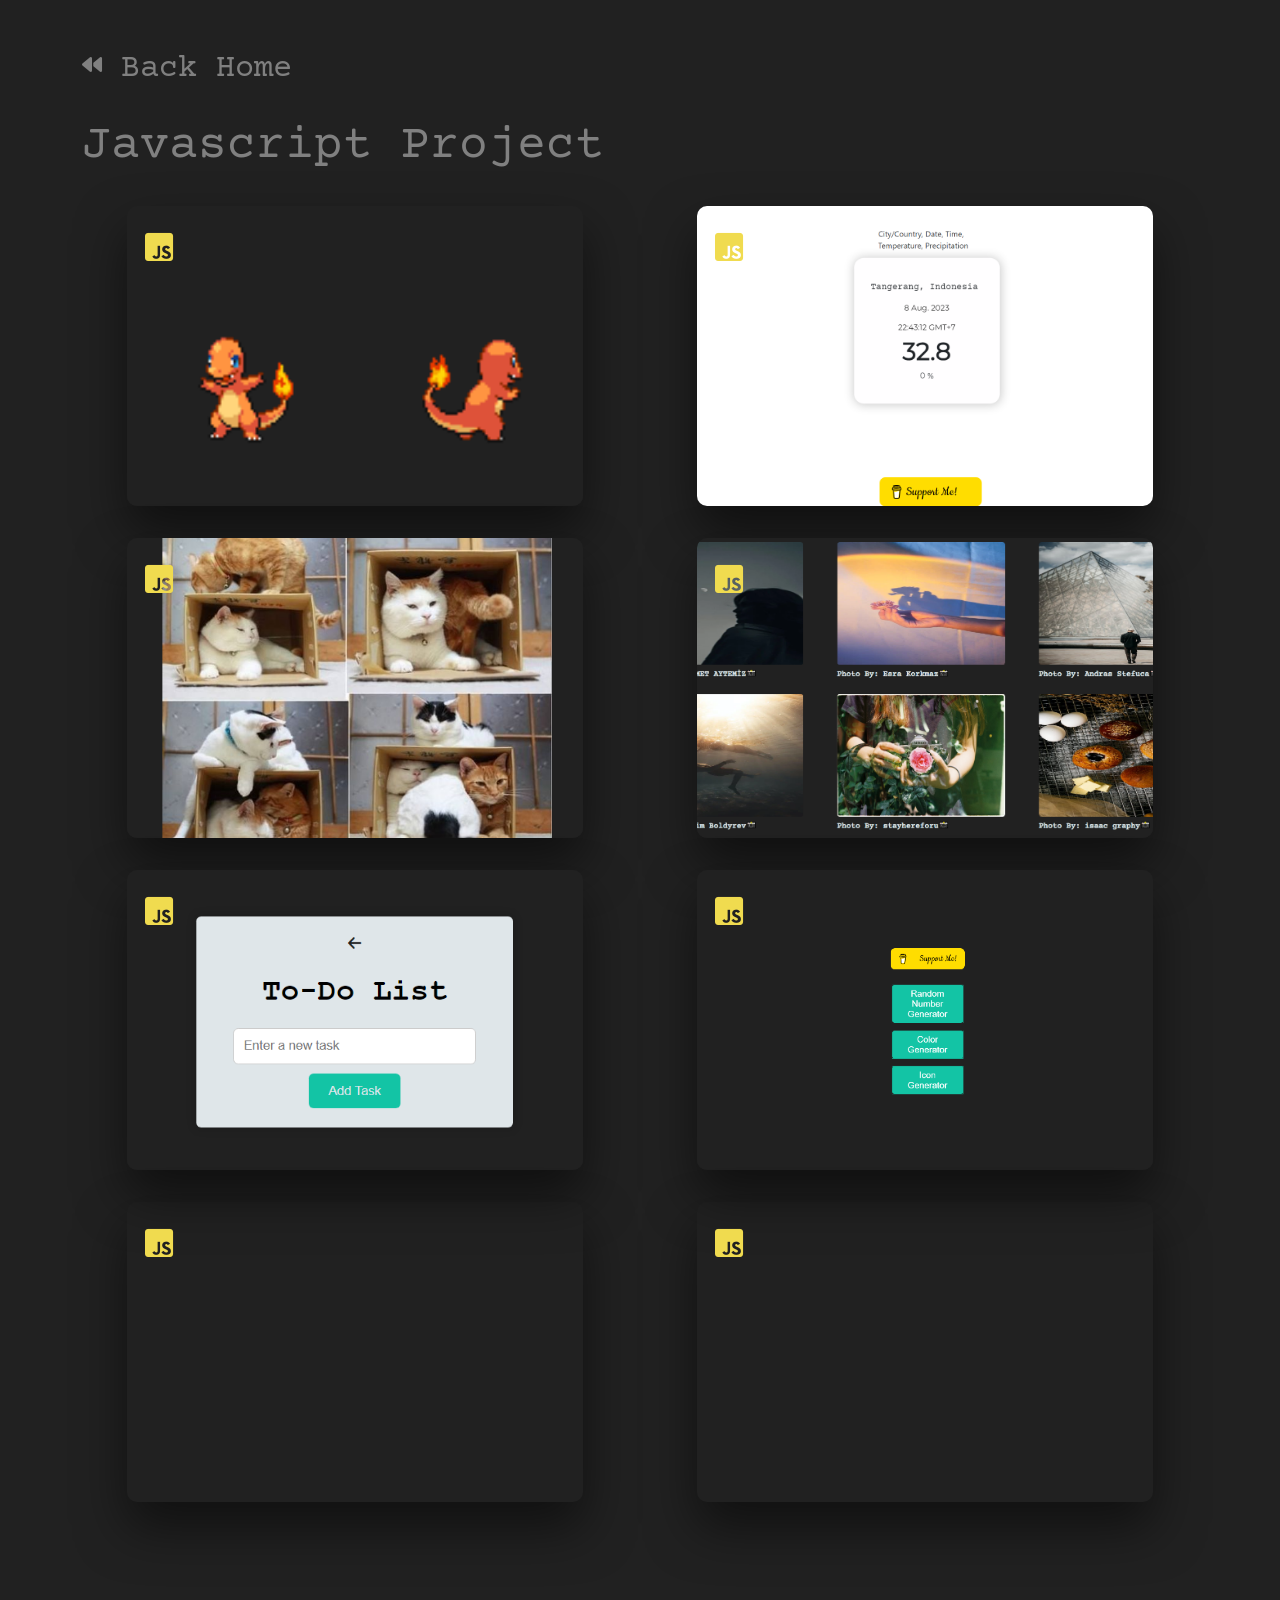
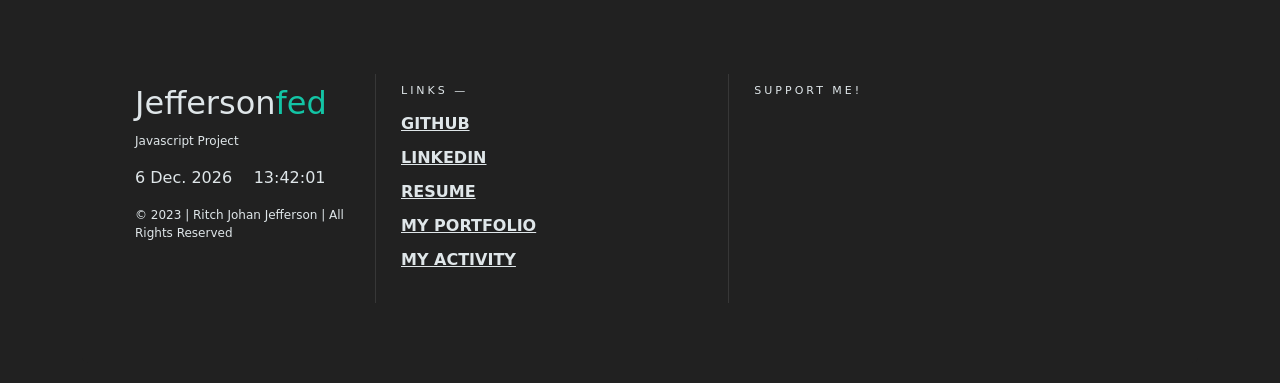
==== commit f69b7682: "add" ====
--- a/index.html
+++ b/index.html
@@ -31,7 +31,7 @@
         <div class="container">
           <div class="row">
             <div class="col-md-8">
-              <h5><a href="https://github.com/jeffersonfed/jeffersonfed" style="text-decoration-style: none;"><i class="fa-solid fa-backward fa-2xs"> </i> Back Home</a></h5>
+              <h5><a href="https://github.com/jeffersonfed" style="text-decoration-style: none;"><i class="fa-solid fa-backward fa-2xs"> </i> Back Home</a></h5>
               <h3>Javascript Project</h3>
             </div>
           </div>
@@ -52,7 +52,7 @@
                     <i class="fa-brands fa-js-square"></i>
                 </span>
              <div class="overlay_1">
-               <h2 class="overlay-text">Weather App</h2>
+               <h2 class="overlay-text">Tangerang Weather</h2>
                <a href="002_weather_app/index.html" target="_blank" class="overlay-link">Live Preview</a>
                <a href="https://github.com/jeffersonfed/JavascriptProject/tree/main/002_weather_app" target="_blank" class="overlay-link">Code</a>
 
